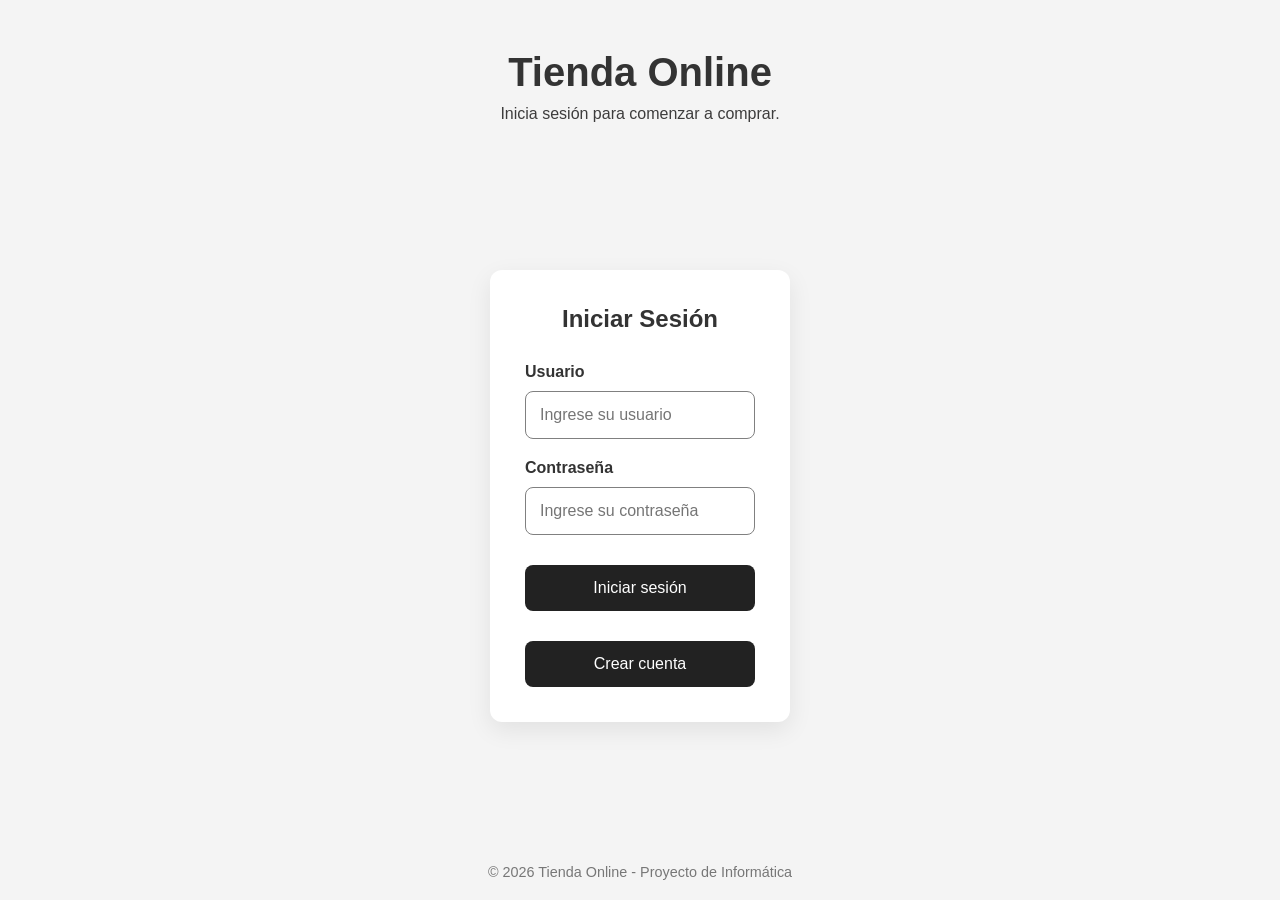
==== LoginUser/index.html @ 0bde796c "Day 01: Html y css" ====
<!DOCTYPE html>
<html lang="en">
<head>
    <meta charset="UTF-8">
    <meta name="viewport" content="width=device-width, initial-scale=1.0">
    <title>Tienda Online | Login</title>
    <link rel="stylesheet" href="/css/style.css">
</head>
<body>
    <header>
        <h1>Tienda Online</h1>
        <p>Inicia sesión para comenzar a comprar.</p>
    </header>
    <main>
        <section class="login-section">

            <article class="login-card">
                <h2>Iniciar Sesión</h2>
                <form id="loginForm">
                    
                    <div class="input-group">
                        <label for="username">Usuario</label>
                        <input type="text"id="username"name="username"placeholder="Ingrese su usuario"required>
                    </div>

                    <div class="input-group">
                        <label for="password">Contraseña</label>
                        <input type="password"id="password"name="password"placeholder="Ingrese su contraseña"required>
                    </div>

                    <button type="submit">Iniciar sesión</button>
                    <button type="submit">Crear cuenta</button>
                </form>
                <p id="mensajeLogin"></p>
            </article>

        </section>
    </main>

    <footer>
        <p>© 2026 Tienda Online - Proyecto de Informática</p>
    </footer>

    <script src="login.js"></script>

</body>
</html>
---- css/style.css ----
/*----------------------------
   RESET
----------------------------*/

*{
    margin:0;
    padding:0;
    box-sizing:border-box;
}

/*----------------------------
   BODY
----------------------------*/

body{
    font-family:Arial, Helvetica, sans-serif;
    background:#f4f4f4;
    color:#333;
    display:flex;
    flex-direction:column;
    min-height:100vh;
}

/*----------------------------
   HEADER
----------------------------*/

header{
    text-align:center;
    padding:50px 20px 25px;
}

header h1{
    font-size:2.5rem;
    margin-bottom:10px;
}

header p{
    color:#3d3c3c;
    font-size:1rem;
}

/*----------------------------
   MAIN
----------------------------*/

main{
    flex:1;
    display:flex;
    justify-content:center;
    align-items:center;
    padding:20px;
}

/*----------------------------
   LOGIN
----------------------------*/

.login-card{
    background:white;
    width:100%;
    max-width:400px;
    padding:35px;
    border-radius:12px;
    box-shadow:0 8px 25px rgba(0,0,0,.08);
}

.login-card h2{
    text-align:center;
    margin-bottom:30px;

}

/*----------------------------
   FORM
----------------------------*/

form{
    display:flex;
    flex-direction:column;
    gap:20px;
}

.input-group{
    display:flex;
    flex-direction:column;
    gap:10px;
}

label{
    font-weight:bold;
}

input{
    padding:14px;
    border:1px solid #808080;
    border-radius:8px;
    font-size:1rem;
    transition:.2s;
}

input:focus{
    outline:none;
    border-color:#222;
}

/*----------------------------
   BOTÓN
----------------------------*/

button{
    margin-top:10px;
    padding:14px;
    border:none;
    border-radius:8px;
    background:#222;
    color:white;
    font-size:1rem;
    cursor:pointer;
    transition:.2s;
}

button:hover{
    background:#444;
}


/*----------------------------
   MENSAJE
----------------------------

#mensajeLogin{
    margin-top:20px;
    text-align:center;
    color:#d62f2f;
    font-weight:bold;
}
*/


/*----------------------------
   FOOTER
----------------------------*/

footer{
    text-align:center;
    padding:20px;
    color:#777;
    font-size:.9rem;
}
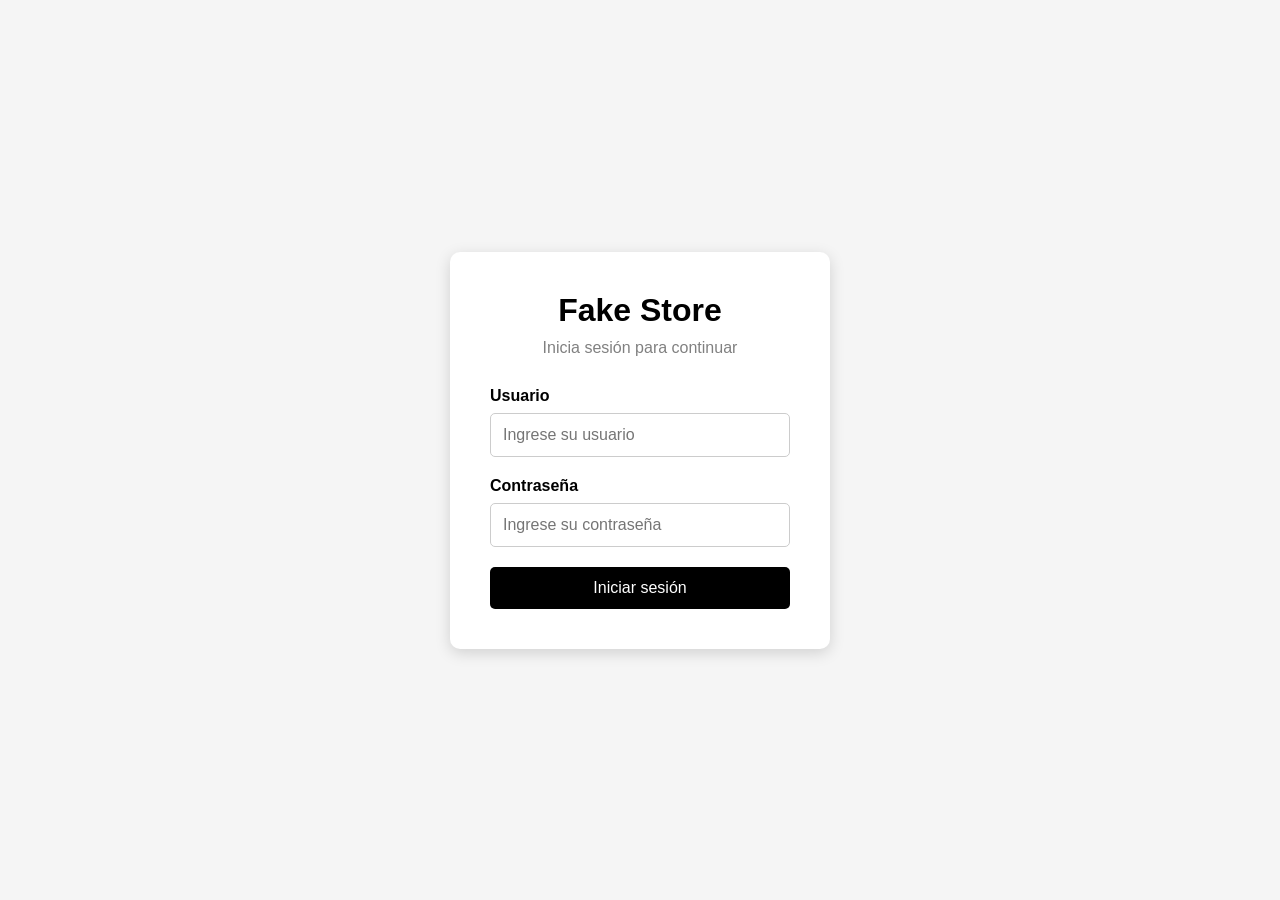
==== commit 5a4e7c75: "Add login page and styles; remove unused files" ====
--- a/LoginUser/index.html
+++ b/LoginUser/index.html
@@ -1,47 +1,45 @@
 <!DOCTYPE html>
-<html lang="en">
+<html lang="es">
+
 <head>
     <meta charset="UTF-8">
     <meta name="viewport" content="width=device-width, initial-scale=1.0">
-    <title>Tienda Online | Login</title>
-    <link rel="stylesheet" href="/css/style.css">
+    <title>Fake Store - Login</title>
+
+    <link rel="stylesheet" href="login.css">
 </head>
+
 <body>
-    <header>
-        <h1>Tienda Online</h1>
-        <p>Inicia sesión para comenzar a comprar.</p>
-    </header>
+
     <main>
-        <section class="login-section">
 
-            <article class="login-card">
-                <h2>Iniciar Sesión</h2>
-                <form id="loginForm">
-                    
-                    <div class="input-group">
-                        <label for="username">Usuario</label>
-                        <input type="text"id="username"name="username"placeholder="Ingrese su usuario"required>
-                    </div>
+        <section class="login">
 
-                    <div class="input-group">
-                        <label for="password">Contraseña</label>
-                        <input type="password"id="password"name="password"placeholder="Ingrese su contraseña"required>
-                    </div>
+            <h1>Fake Store</h1>
+            <p>Inicia sesión para continuar</p>
 
-                    <button type="submit">Iniciar sesión</button>
-                    <button type="submit">Crear cuenta</button>
-                </form>
-                <p id="mensajeLogin"></p>
-            </article>
+            <form id="loginForm">
+
+                <div class="campo">
+                    <label for="username">Usuario</label>
+                    <input type="text" id="username" placeholder="Ingrese su usuario" required>
+                </div>
+
+                <div class="campo">
+                    <label for="password">Contraseña</label>
+                    <input type="password" id="password" placeholder="Ingrese su contraseña" required>
+                </div>
+
+                <button type="submit">Iniciar sesión</button>
+
+            </form>
 
         </section>
+
     </main>
-
-    <footer>
-        <p>© 2026 Tienda Online - Proyecto de Informática</p>
-    </footer>
 
     <script src="login.js"></script>
 
 </body>
+
 </html>
--- a/LoginUser/login.css
+++ b/LoginUser/login.css
@@ -0,0 +1,84 @@
+/* Reinicio básico */
+*{
+    margin: 0;
+    padding: 0;
+    box-sizing: border-box;
+}
+
+/* Estilo general */
+body{
+    font-family: Arial, Helvetica, sans-serif;
+    background-color: #f5f5f5;
+    display: flex;
+    justify-content: center;
+    align-items: center;
+    height: 100vh;
+}
+
+/* Contenedor del login */
+.login{
+    background-color: white;
+    width: 380px;
+    padding: 40px;
+    border-radius: 10px;
+    box-shadow: 0px 4px 15px rgba(0,0,0,0.15);
+}
+
+/* Título */
+.login h1{
+    text-align: center;
+    margin-bottom: 10px;
+    font-size: 32px;
+}
+
+/* Texto debajo del título */
+.login p{
+    text-align: center;
+    color: gray;
+    margin-bottom: 30px;
+}
+
+/* Espacio entre los campos */
+.campo{
+    display: flex;
+    flex-direction: column;
+    margin-bottom: 20px;
+}
+
+/* Etiquetas */
+.campo label{
+    margin-bottom: 8px;
+    font-weight: bold;
+}
+
+/* Inputs */
+.campo input{
+    padding: 12px;
+    border: 1px solid #ccc;
+    border-radius: 5px;
+    font-size: 16px;
+}
+
+/* Cuando el usuario hace clic */
+.campo input:focus{
+    outline: none;
+    border: 1px solid black;
+}
+
+/* Botón */
+button{
+    width: 100%;
+    padding: 12px;
+    border: none;
+    border-radius: 5px;
+    background-color: black;
+    color: white;
+    font-size: 16px;
+    cursor: pointer;
+    transition: 0.3s;
+}
+
+/* Efecto al pasar el mouse */
+button:hover{
+    background-color: #333;
+}
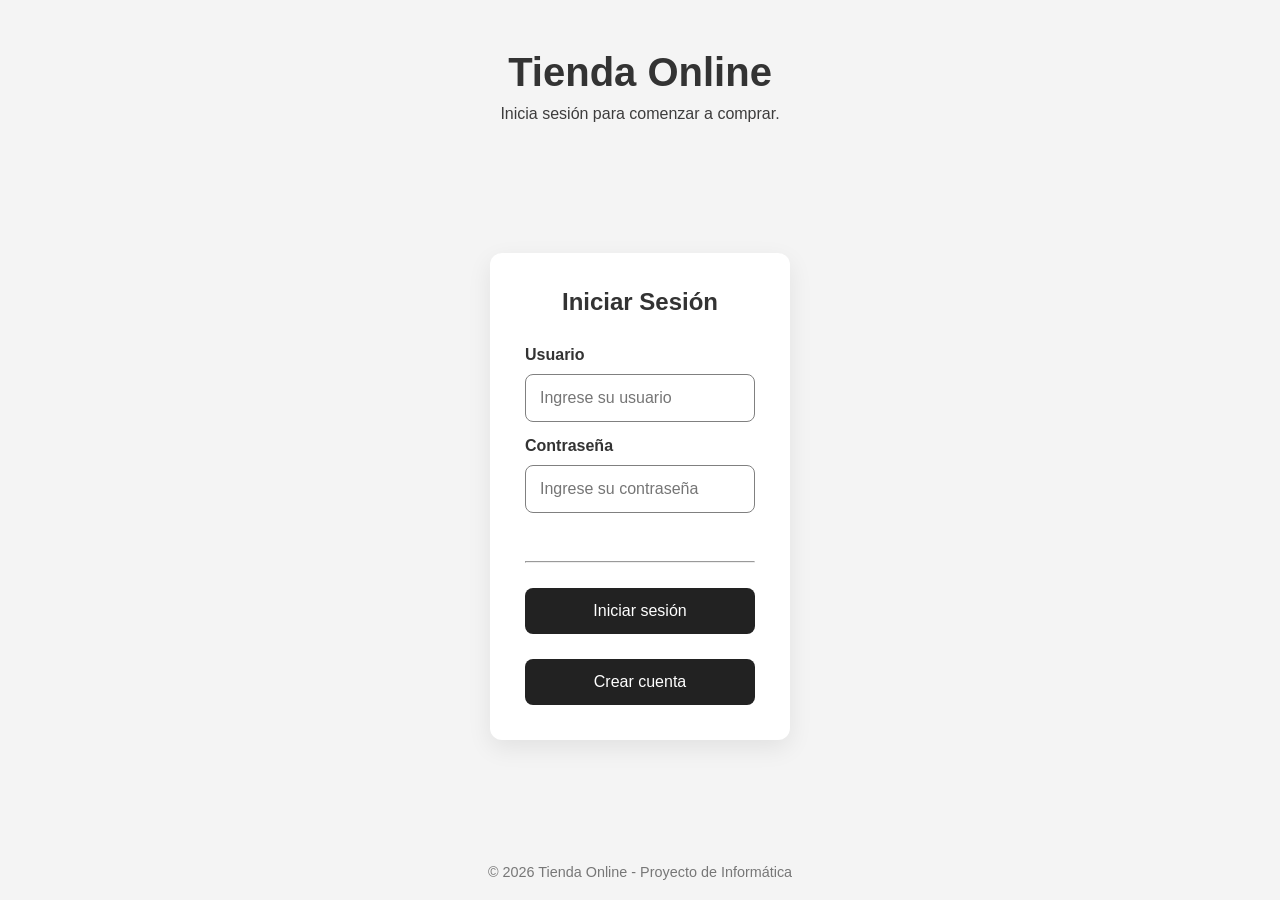
==== commit 89c960cd: "Day 04: Segunda modificacion." ====
--- a/LoginUser/index.html
+++ b/LoginUser/index.html
@@ -1,45 +1,52 @@
 <!DOCTYPE html>
-<html lang="es">
-
+<html lang="en">
 <head>
     <meta charset="UTF-8">
     <meta name="viewport" content="width=device-width, initial-scale=1.0">
-    <title>Fake Store - Login</title>
+    <title>Tienda Online | Login</title>
+    <link rel="stylesheet" href="style.css">
+</head>
+<body>
+    <header>
+        <h1>Tienda Online</h1>
+        <p>Inicia sesión para comenzar a comprar.</p>
+    </header>
+    <main>
+        <section class="login-section">
 
-    <link rel="stylesheet" href="login.css">
-</head>
+            <article class="login-card">
+                <h2>Iniciar Sesión</h2>
+                <form id="loginForm">
+                    
+                    <div class="input-group">
+                        <label for="username">Usuario</label>
+                        <input type="text"id="username"name="username"placeholder="Ingrese su usuario"required>
+                    </div>
 
-<body>
+                    <div class="input-group">
+                        <label for="password">Contraseña</label>
+                        <input type="password"id="password"name="password"placeholder="Ingrese su contraseña"required>
+                    </div>
 
-    <main>
+                    <br>
+                    <hr>
+                    
+                    <button type="submit">Iniciar sesión</button>
 
-        <section class="login">
-
-            <h1>Fake Store</h1>
-            <p>Inicia sesión para continuar</p>
-
-            <form id="loginForm">
-
-                <div class="campo">
-                    <label for="username">Usuario</label>
-                    <input type="text" id="username" placeholder="Ingrese su usuario" required>
-                </div>
-
-                <div class="campo">
-                    <label for="password">Contraseña</label>
-                    <input type="password" id="password" placeholder="Ingrese su contraseña" required>
-                </div>
-
-                <button type="submit">Iniciar sesión</button>
-
-            </form>
+                    <button type="submit">Crear cuenta</button>
+                </form>
+                
+                <p id="mensajeLogin"></p>
+            </article>
 
         </section>
+    </main>
 
-    </main>
+    <footer>
+        <p>© 2026 Tienda Online - Proyecto de Informática</p>
+    </footer>
 
     <script src="login.js"></script>
 
 </body>
-
 </html>
--- a/LoginUser/style.css
+++ b/LoginUser/style.css
@@ -0,0 +1,148 @@
+/*----------------------------
+   RESET
+----------------------------*/
+
+*{
+    margin:0;
+    padding:0;
+    box-sizing:border-box;
+}
+
+/*----------------------------
+   BODY
+----------------------------*/
+
+body{
+    font-family:Arial, Helvetica, sans-serif;
+    background:#f4f4f4;
+    color:#333;
+    display:flex;
+    flex-direction:column;
+    min-height:100vh;
+}
+
+/*----------------------------
+   HEADER
+----------------------------*/
+
+header{
+    text-align:center;
+    padding:50px 20px 25px;
+}
+
+header h1{
+    font-size:2.5rem;
+    margin-bottom:10px;
+}
+
+header p{
+    color:#3d3c3c;
+    font-size:1rem;
+}
+
+/*----------------------------
+   MAIN
+----------------------------*/
+
+main{
+    flex:1;
+    display:flex;
+    justify-content:center;
+    align-items:center;
+    padding:20px;
+}
+
+/*----------------------------
+   LOGIN
+----------------------------*/
+
+.login-card{
+    background:white;
+    width:100%;
+    max-width:400px;
+    padding:35px;
+    border-radius:12px;
+    box-shadow:0 8px 25px rgba(0,0,0,.08);
+}
+
+.login-card h2{
+    text-align:center;
+    margin-bottom:30px;
+}
+
+/*----------------------------
+   FORM
+----------------------------*/
+
+form{
+    display:flex;
+    flex-direction:column;
+    gap:15px;
+}
+
+.input-group{
+    display:flex;
+    flex-direction:column;
+    gap:10px;
+}
+
+label{
+    font-weight:bold;
+}
+
+input{
+    padding:14px;
+    border:1px solid #808080;
+    border-radius:8px;
+    font-size:1rem;
+    transition:.2s;
+}
+
+input:focus{
+    outline:none;
+    border-color:#222;
+}
+
+/*----------------------------
+   BOTÓN
+----------------------------*/
+
+button{
+    margin-top:10px;
+    padding:14px;
+    border:none;
+    border-radius:8px;
+    background:#222;
+    color:white;
+    font-size:1rem;
+    cursor:pointer;
+    transition:.2s;
+}
+
+button:hover{
+    background:#444;
+}
+
+
+/*----------------------------
+   MENSAJE
+----------------------------
+
+#mensajeLogin{
+    margin-top:20px;
+    text-align:center;
+    color:#d62f2f;
+    font-weight:bold;
+}
+*/
+
+/*----------------------------
+   FOOTER
+----------------------------*/
+
+footer{
+    text-align:center;
+    padding:20px;
+    color:#777;
+    font-size:.9rem;
+}
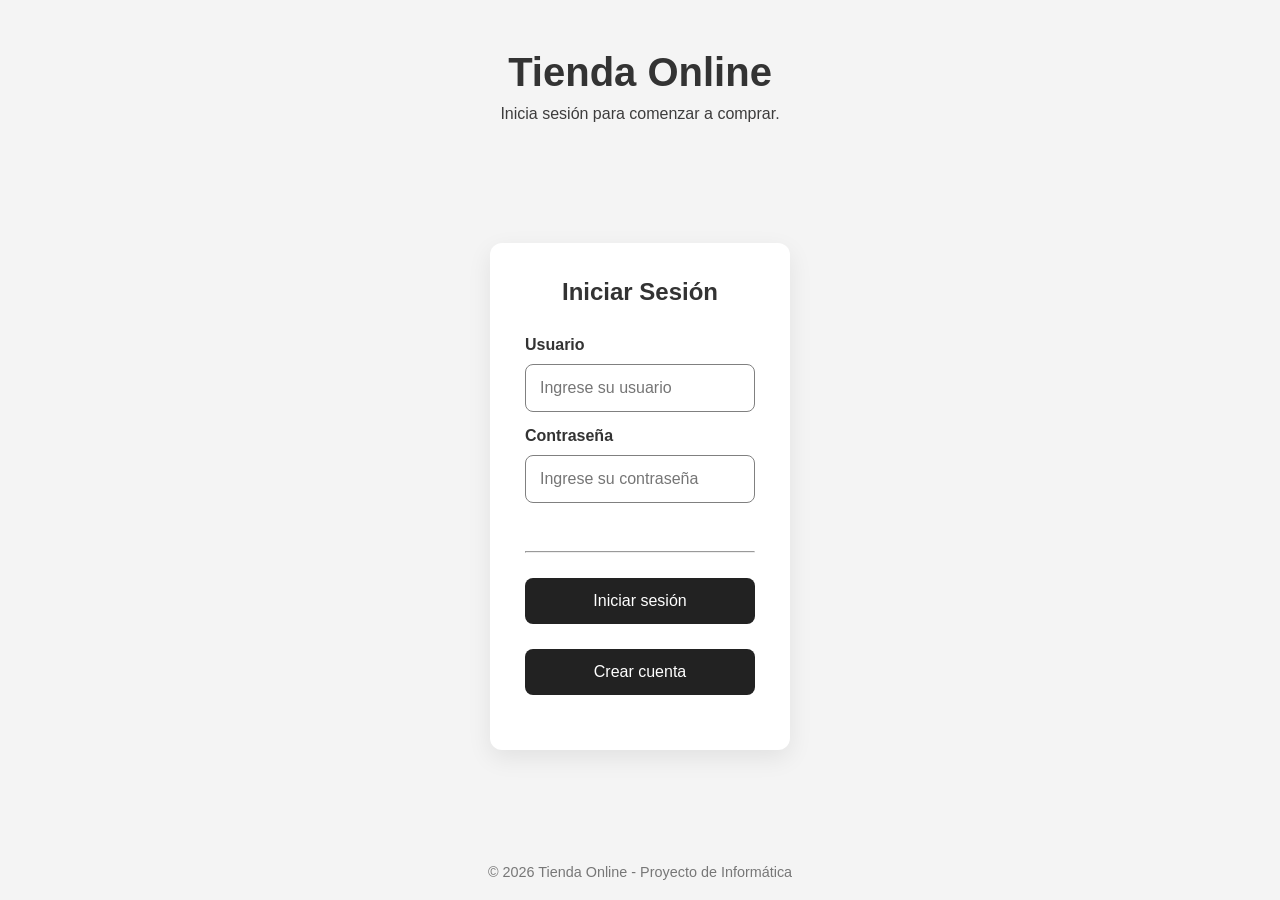
==== commit 9f529c65: "subo cambios" ====
--- a/LoginUser/index.html
+++ b/LoginUser/index.html
@@ -1,11 +1,13 @@
 <!DOCTYPE html>
 <html lang="en">
+
 <head>
     <meta charset="UTF-8">
     <meta name="viewport" content="width=device-width, initial-scale=1.0">
     <title>Tienda Online | Login</title>
     <link rel="stylesheet" href="style.css">
 </head>
+
 <body>
     <header>
         <h1>Tienda Online</h1>
@@ -17,25 +19,26 @@
             <article class="login-card">
                 <h2>Iniciar Sesión</h2>
                 <form id="loginForm">
-                    
+
                     <div class="input-group">
                         <label for="username">Usuario</label>
-                        <input type="text"id="username"name="username"placeholder="Ingrese su usuario"required>
+                        <input type="text" id="username" name="username" placeholder="Ingrese su usuario" required>
                     </div>
 
                     <div class="input-group">
                         <label for="password">Contraseña</label>
-                        <input type="password"id="password"name="password"placeholder="Ingrese su contraseña"required>
+                        <input type="password" id="password" name="password" placeholder="Ingrese su contraseña"
+                            required>
                     </div>
 
                     <br>
                     <hr>
-                    
+
                     <button type="submit">Iniciar sesión</button>
 
-                    <button type="submit">Crear cuenta</button>
+                    <button type="button" disabled>Crear cuenta</button>
                 </form>
-                
+
                 <p id="mensajeLogin"></p>
             </article>
 
@@ -49,4 +52,5 @@
     <script src="login.js"></script>
 
 </body>
+
 </html>
--- a/LoginUser/style.css
+++ b/LoginUser/style.css
@@ -1,148 +1,136 @@
 /*----------------------------
    RESET
 ----------------------------*/
-
-*{
-    margin:0;
-    padding:0;
-    box-sizing:border-box;
+* {
+    margin: 0;
+    padding: 0;
+    box-sizing: border-box;
 }
 
 /*----------------------------
    BODY
 ----------------------------*/
-
-body{
-    font-family:Arial, Helvetica, sans-serif;
-    background:#f4f4f4;
-    color:#333;
-    display:flex;
-    flex-direction:column;
-    min-height:100vh;
+body {
+    font-family: Arial, Helvetica, sans-serif;
+    background: #f4f4f4;
+    color: #333;
+    display: flex;
+    flex-direction: column;
+    min-height: 100vh;
 }
 
 /*----------------------------
    HEADER
 ----------------------------*/
-
-header{
-    text-align:center;
-    padding:50px 20px 25px;
+header {
+    text-align: center;
+    padding: 50px 20px 25px;
 }
 
-header h1{
-    font-size:2.5rem;
-    margin-bottom:10px;
+header h1 {
+    font-size: 2.5rem;
+    margin-bottom: 10px;
 }
 
-header p{
-    color:#3d3c3c;
-    font-size:1rem;
+header p {
+    color: #3d3c3c;
+    font-size: 1rem;
 }
 
 /*----------------------------
    MAIN
 ----------------------------*/
-
-main{
-    flex:1;
-    display:flex;
-    justify-content:center;
-    align-items:center;
-    padding:20px;
+main {
+    flex: 1;
+    display: flex;
+    justify-content: center;
+    align-items: center;
+    padding: 20px;
 }
 
 /*----------------------------
    LOGIN
 ----------------------------*/
-
-.login-card{
-    background:white;
-    width:100%;
-    max-width:400px;
-    padding:35px;
-    border-radius:12px;
-    box-shadow:0 8px 25px rgba(0,0,0,.08);
+.login-card {
+    background: white;
+    width: 100%;
+    max-width: 400px;
+    padding: 35px;
+    border-radius: 12px;
+    box-shadow: 0 8px 25px rgba(0, 0, 0, .08);
 }
 
-.login-card h2{
-    text-align:center;
-    margin-bottom:30px;
+.login-card h2 {
+    text-align: center;
+    margin-bottom: 30px;
 }
 
 /*----------------------------
    FORM
 ----------------------------*/
-
-form{
-    display:flex;
-    flex-direction:column;
-    gap:15px;
+form {
+    display: flex;
+    flex-direction: column;
+    gap: 15px;
 }
 
-.input-group{
-    display:flex;
-    flex-direction:column;
-    gap:10px;
+.input-group {
+    display: flex;
+    flex-direction: column;
+    gap: 10px;
 }
 
-label{
-    font-weight:bold;
+label {
+    font-weight: bold;
 }
 
-input{
-    padding:14px;
-    border:1px solid #808080;
-    border-radius:8px;
-    font-size:1rem;
-    transition:.2s;
+input {
+    padding: 14px;
+    border: 1px solid #808080;
+    border-radius: 8px;
+    font-size: 1rem;
+    transition: .2s;
 }
 
-input:focus{
-    outline:none;
-    border-color:#222;
+input:focus {
+    outline: none;
+    border-color: #222;
 }
 
 /*----------------------------
    BOTÓN
 ----------------------------*/
-
-button{
-    margin-top:10px;
-    padding:14px;
-    border:none;
-    border-radius:8px;
-    background:#222;
-    color:white;
-    font-size:1rem;
-    cursor:pointer;
-    transition:.2s;
+button {
+    margin-top: 10px;
+    padding: 14px;
+    border: none;
+    border-radius: 8px;
+    background: #222;
+    color: white;
+    font-size: 1rem;
+    cursor: pointer;
+    transition: .2s;
 }
 
-button:hover{
-    background:#444;
+button:hover {
+    background: #444;
 }
-
 
 /*----------------------------
    MENSAJE
-----------------------------
-
-#mensajeLogin{
-    margin-top:20px;
-    text-align:center;
-    color:#d62f2f;
-    font-weight:bold;
+----------------------------*/
+#mensajeLogin {
+    margin-top: 20px;
+    text-align: center;
+    font-weight: bold;
 }
-*/
 
 /*----------------------------
    FOOTER
 ----------------------------*/
-
-footer{
-    text-align:center;
-    padding:20px;
-    color:#777;
-    font-size:.9rem;
+footer {
+    text-align: center;
+    padding: 20px;
+    color: #777;
+    font-size: .9rem;
 }
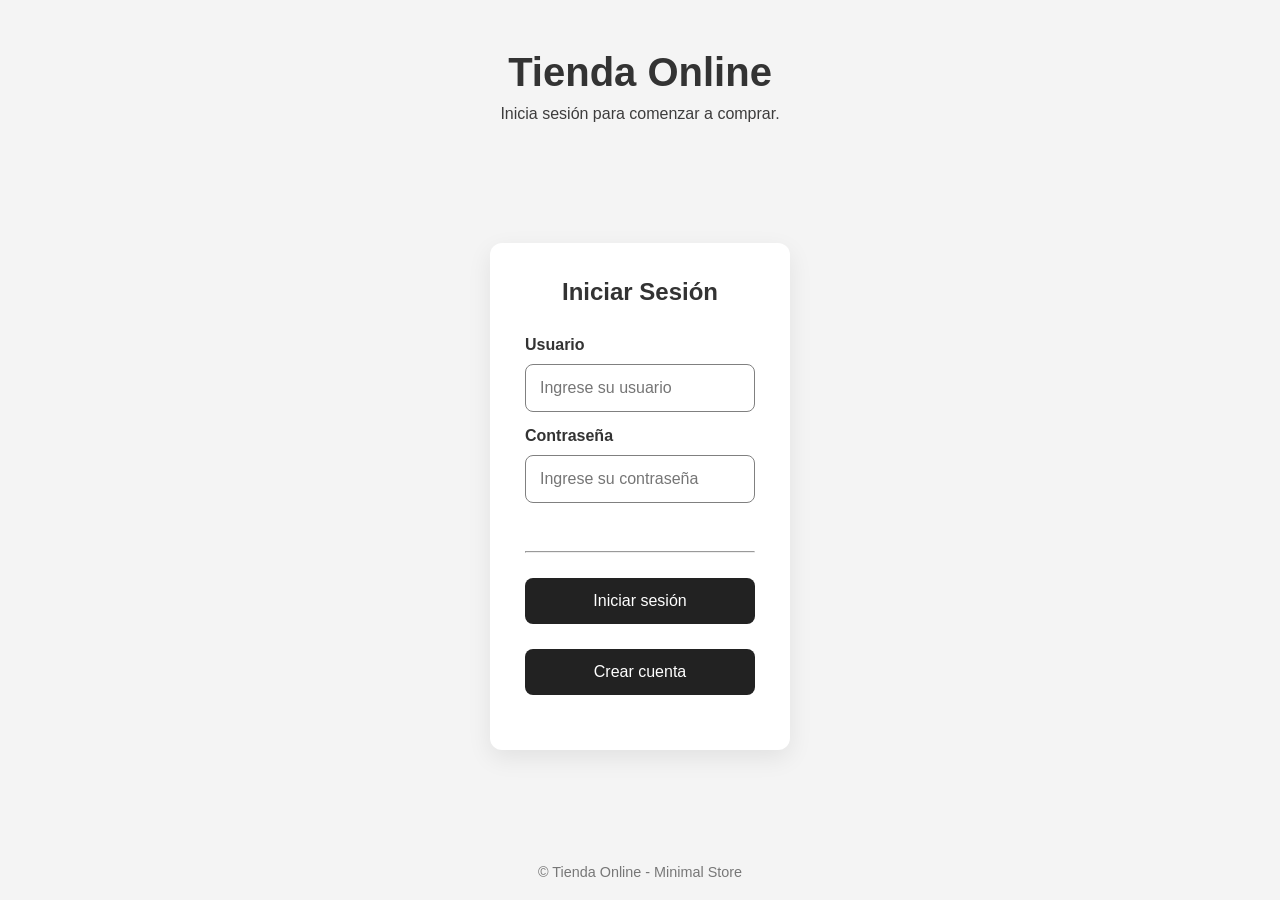
==== commit 0e357497: "cambios" ====
--- a/LoginUser/index.html
+++ b/LoginUser/index.html
@@ -46,7 +46,7 @@
     </main>
 
     <footer>
-        <p>© 2026 Tienda Online - Proyecto de Informática</p>
+        <p>© Tienda Online - Minimal Store </p>
     </footer>
 
     <script src="login.js"></script>
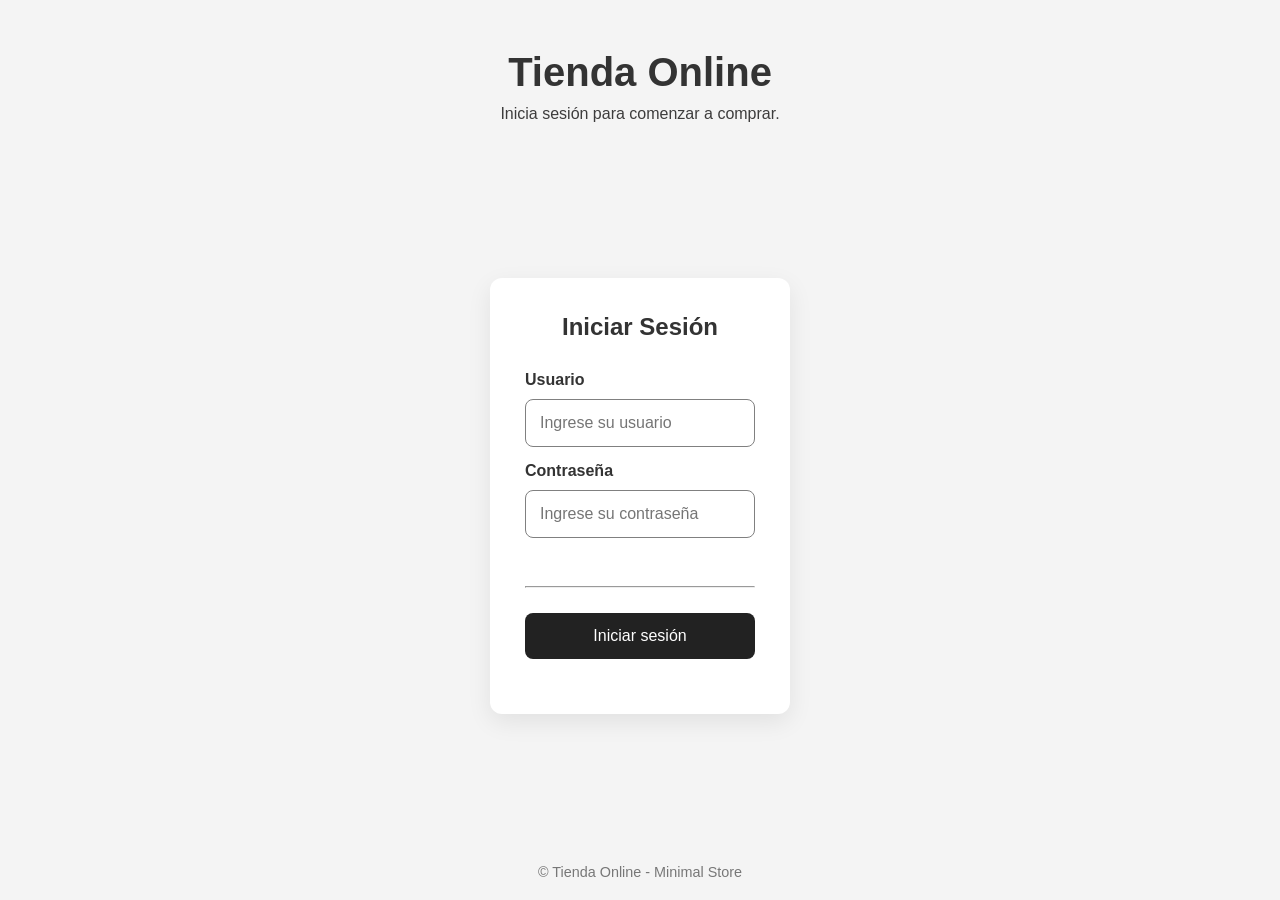
==== commit fabb9b94: "finalizaci[on" ====
--- a/LoginUser/index.html
+++ b/LoginUser/index.html
@@ -1,6 +1,5 @@
 <!DOCTYPE html>
-<html lang="en">
-
+<html lang="es">
 <head>
     <meta charset="UTF-8">
     <meta name="viewport" content="width=device-width, initial-scale=1.0">
@@ -15,7 +14,6 @@
     </header>
     <main>
         <section class="login-section">
-
             <article class="login-card">
                 <h2>Iniciar Sesión</h2>
                 <form id="loginForm">
@@ -35,13 +33,10 @@
                     <hr>
 
                     <button type="submit">Iniciar sesión</button>
-
-                    <button type="button" disabled>Crear cuenta</button>
                 </form>
 
                 <p id="mensajeLogin"></p>
             </article>
-
         </section>
     </main>
 
@@ -52,5 +47,4 @@
     <script src="login.js"></script>
 
 </body>
-
 </html>
